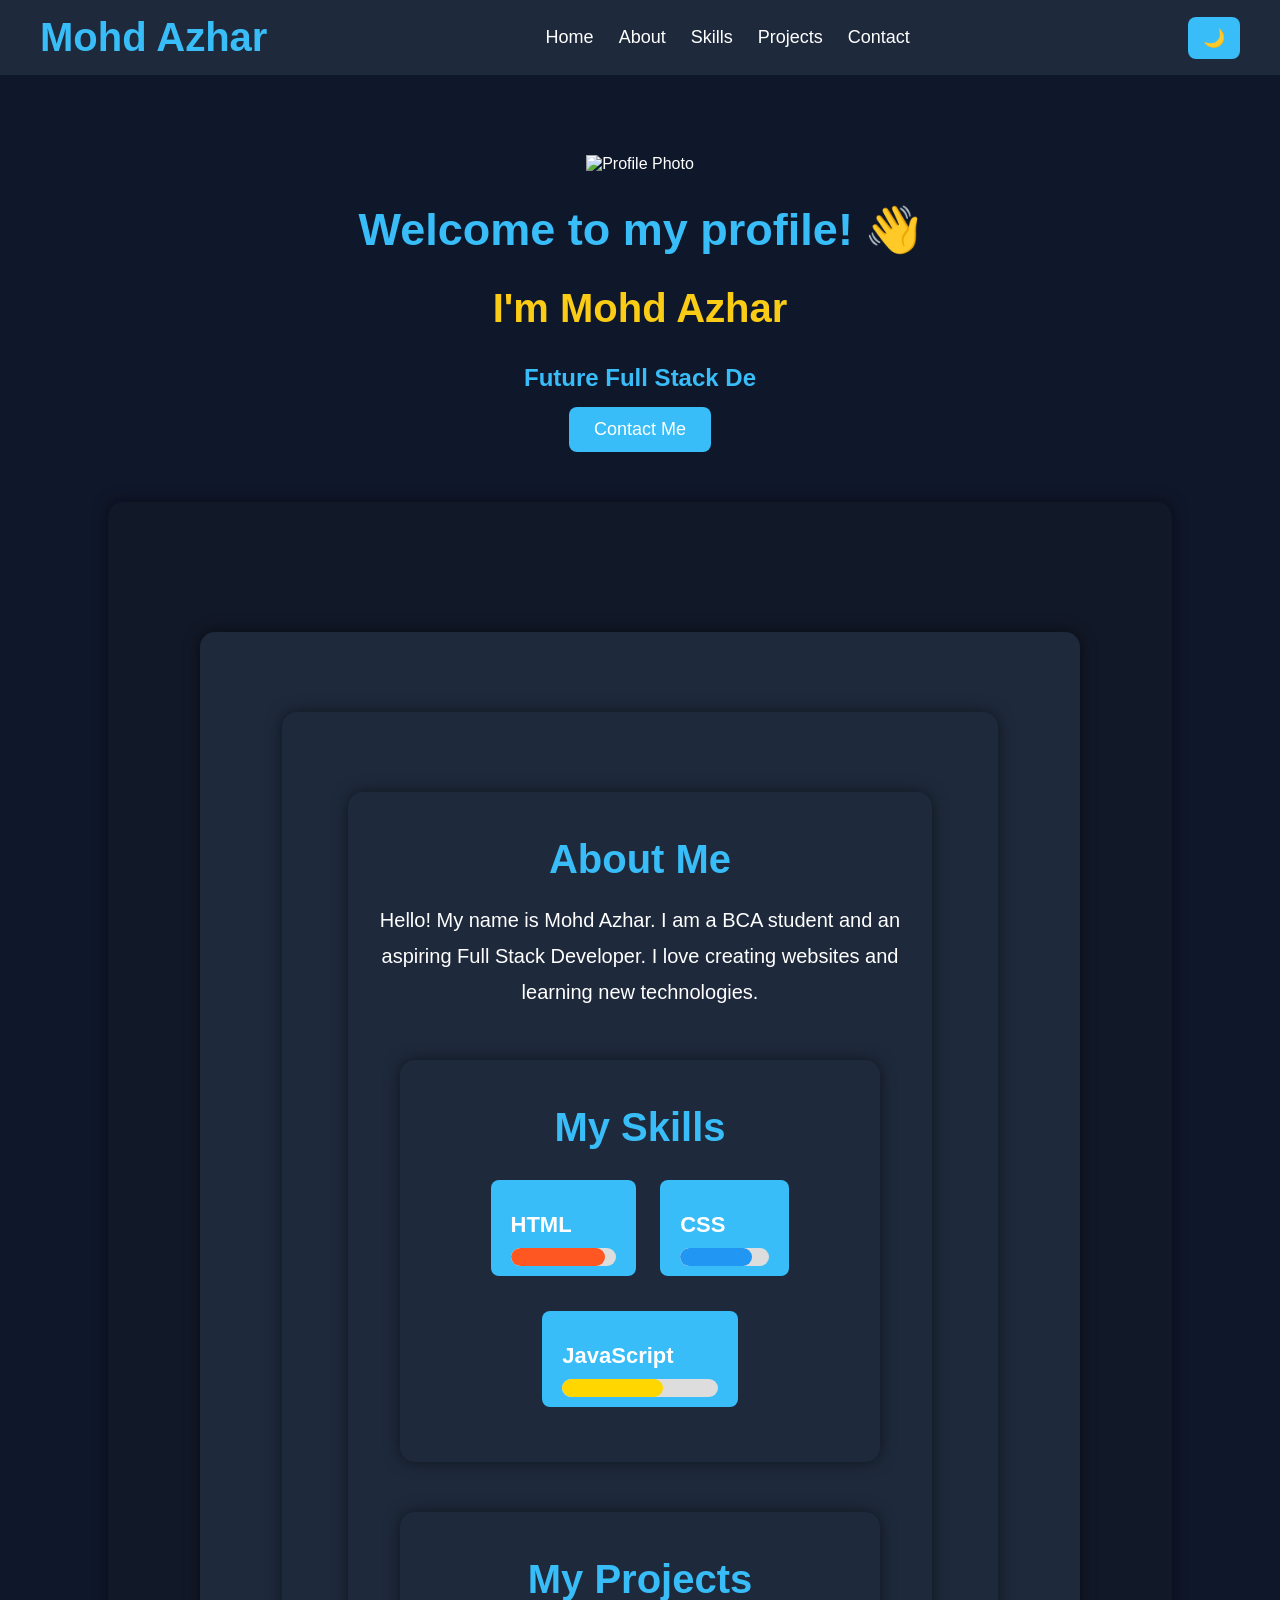
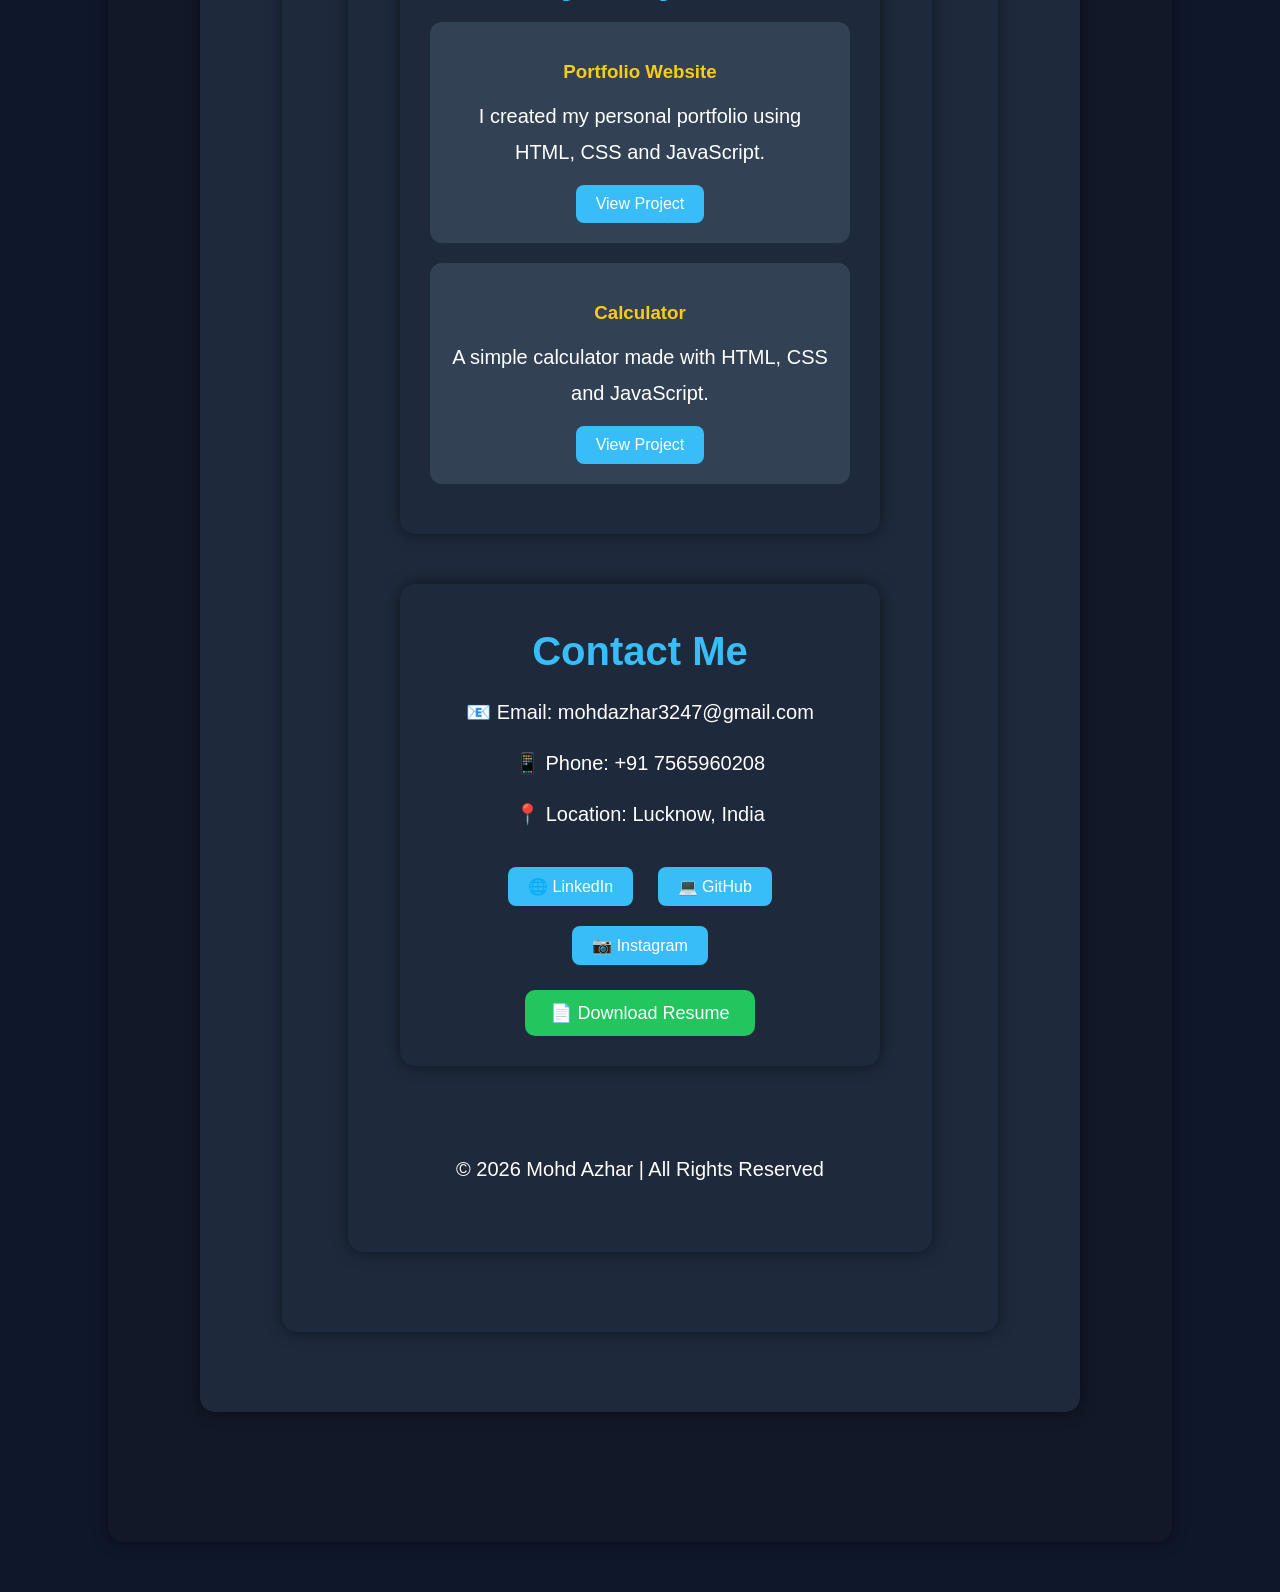
==== index.html @ 1e7f5613 "Initial commit" ====
<!DOCTYPE html>
<html lang="en">
<head>
    <meta charset="UTF-8">
    <meta name="viewport" content="width=device-width, initial-scale=1.0">
    <title>Mohd Azhar</title>

    <link rel="stylesheet" href="style.css">
</head>

<body>

    <nav>
        <h2>Mohd Azhar</h2>

        <ul>
            <li><a href="#home">Home</a></li>
            <li><a href="#about">About</a></li>
            <li><a href="#skills">Skills</a></li>
            <li><a href="#projects">Projects</a></li>
            <li><a href="#contact">Contact</a></li>
        </ul>
        <button id="themeBtn" onclick="changeTheme()">🌙</button>
    </nav>

    <div class="container" id="home">

        <img src="profile.jpg" alt="Profile Photo" class="profile">

        <h1>Welcome to my profile! 👋</h1>

        <h2>I'm Mohd Azhar</h2>

        <p id="typing"></p>

        <button onclick="goToContact()">Contact Me</button>

    </div>

          <section id="about" class="hidden">
          <section id="skills" class="hidden">
          <section id="projects" class="hidden">
          <section id="contact" class="hidden">
    <h2>About Me</h2>
    <p>
        Hello! My name is Mohd Azhar.
        I am a BCA student and an aspiring Full Stack Developer.
        I love creating websites and learning new technologies.
    </p>
<section id="skills">

    <h2>My Skills</h2>

    <div class="skill-box">

        <div class="skill">
            <h3>HTML <span>90%</span></h3>
            <div class="progress">
                <div class="progress-bar html"></div>
            </div>
        </div>

        <div class="skill">
            <h3>CSS <span>80%</span></h3>
            <div class="progress">
                <div class="progress-bar css"></div>
            </div>
        </div>

        <div class="skill">
            <h3>JavaScript <span>65%</span></h3>
            <div class="progress">
                <div class="progress-bar js"></div>
            </div>
        </div>

    </div>

</section>

    <section id="projects">

    <h2>My Projects</h2>

    <div class="project-card">
        <h3>Portfolio Website</h3>
        <p>I created my personal portfolio using HTML, CSS and JavaScript.</p>
        <button>View Project</button>
    </div>

    <div class="project-card">
        <h3>Calculator</h3>
        <p>A simple calculator made with HTML, CSS and JavaScript.</p>
        <button>View Project</button>
    </div>

</section>

<section id="contact">

    <h2>Contact Me</h2>

    <p>📧 Email: mohdazhar3247@gmail.com</p>

    <p>📱 Phone: +91 7565960208</p>

    <p>📍 Location: Lucknow, India</p>

    <div class="social-links">
        <a href="#">🌐 LinkedIn</a>
        <a href="#">💻 GitHub</a>
        <a href="#">📷 Instagram</a>
    </div>
    <a href="resume.pdf" download>
    <button class="resume-btn">📄 Download Resume</button>
</a>

</section>
<footer>
    <p>© 2026 Mohd Azhar | All Rights Reserved</p>
</footer>

<script src="script.js"></script>
</body>
</html>
---- style.css ----
html{
    scroll-behavior: smooth;
}
body{
    margin: 0;
    font-family: Arial, sans-serif;
    background-color: #0f172a;
    color: white;
}

/* Navigation Bar */

nav{
    display: flex;
    justify-content: space-between;
    align-items: center;
    background-color: #1e293b;
    padding: 15px 40px;
}

nav h2{
    color: #38bdf8;
    margin: 0;
}

nav ul{
    display: flex;
    list-style: none;
    gap: 25px;
    margin: 0;
    padding: 0;
}

nav ul li a{
    color: white;
    text-decoration: none;
    font-size: 18px;
    transition: 0.3s;
}

nav ul li a:hover{
    color: #38bdf8;
}

/* Main Section */

.container{
    text-align: center;
    margin-top: 80px;
}

h1{
    color: #38bdf8;
    font-size: 45px;
}

h2{
    color: #facc15;
}

p{
    font-size: 20px;
}

button{
    background: #38bdf8;
    color: white;
    border: none;
    padding: 12px 25px;
    border-radius: 8px;
    font-size: 18px;
    cursor: pointer;
}

button:hover{
    background: #0ea5e9;
}
#about{
    text-align: center;
    padding: 80px 20px;
    background-color: #111827;
}

#about h2{
    color: #38bdf8;
    font-size: 35px;
    margin-bottom: 20px;
}

#about p{
    color: white;
    font-size: 20px;
    max-width: 700px;
    margin: auto;
    line-height: 1.8;
}
section{
    width:80%;
    margin:50px auto;
    padding:30px;
    background:#1e293b;
    border-radius:15px;
    box-shadow:0 0 15px rgba(0,0,0,0.5);
}

section h2{
    text-align:center;
    color:#38bdf8;
    margin-bottom:20px;
}

section p{
    text-align:center;
    font-size:18px;
    line-height:1.8;
}

.project{
    background:#334155;
    padding:20px;
    border-radius:10px;
    margin-top:20px;
}

.project:hover{
    transform:scale(1.03);
    transition:0.3s;
}

.skill{
    display:inline-block;
    background:#38bdf8;
    color:white;
    padding:10px 20px;
    margin:10px;
    border-radius:8px;
    font-weight:bold;
}

.skill:hover{
    background:#0ea5e9;
    transform:scale(1.1);
    transition:0.3s;
}

footer{
    background:#1e293b;
    color:white;
    text-align:center;
    padding:20px;
    margin-top:50px;
}
@media (max-width: 768px) {

    nav{
        flex-direction: column;
        padding: 15px;
    }

    nav ul{
        flex-direction: column;
        text-align: center;
        gap: 10px;
        margin-top: 15px;
    }

    .container{
        margin-top: 40px;
        padding: 20px;
    }

    section{
        width: 90%;
    }
}
h2{
    color:#facc15;
    font-size:40px;
    margin-top:15px;
}

.container p{
    font-size:22px;
    color:white;
    margin:12px 0;
}
#typing{
    font-size: 24px;
    color: #38bdf8;
    font-weight: bold;
    margin: 15px 0;
}
#themeBtn{
    padding:10px 15px;
    border:none;
    border-radius:8px;
    background:#38bdf8;
    color:white;
    cursor:pointer;
    font-size:18px;
}

#themeBtn:hover{
    background:#0ea5e9;
}
.light-mode{
    background:white;
    color:black;
}

.light-mode nav{
    background:#e5e7eb;
}

.light-mode section{
    background:#f3f4f6;
    color:black;
}

.hidden{
    opacity:0;
    transform:translateY(50px);
    transition:all 1s ease;
}

.show{
    opacity:1;
    transform:translateY(0);
}

/* Skills Section */

#skills{
    width:80%;
    margin:50px auto;
    padding:30px;
    background:#1e293b;
    border-radius:15px;
    box-shadow:0 0 15px rgba(0,0,0,0.5);
}

#skills h2{
    text-align:center;
    color:#38bdf8;
    font-size:40px;
    margin-bottom:30px;
}

.skill{
    margin-bottom:25px;
}

.skill h3{
    display:flex;
    justify-content:space-between;
    color:white;
    margin-bottom:10px;
    font-size:22px;
}

.skill h3 span{
    color:#38bdf8;
}

.progress{
    width:100%;
    height:18px;
    background:#ddd;
    border-radius:20px;
    overflow:hidden;
}

.progress-bar{
    height:100%;
    border-radius:20px;
    animation:fillBar 2s ease;
}

.html{
    width:90%;
    background:#ff5722;
}

.css{
    width:80%;
    background:#2196f3;
}

.js{
    width:65%;
    background:#ffd600;
}

@keyframes fillBar{
    from{
        width:0;
    }
}
/* Projects Section */

#projects{
    width:80%;
    margin:50px auto;
    padding:30px;
    background:#1e293b;
    border-radius:15px;
    box-shadow:0 0 15px rgba(0,0,0,0.5);
}

#projects h2{
    text-align:center;
    color:#38bdf8;
    font-size:40px;
    margin-bottom:30px;
}

.project-card{
    background:#334155;
    padding:20px;
    border-radius:12px;
    margin-bottom:20px;
    transition:0.3s;
}

.project-card:hover{
    transform:translateY(-8px);
    box-shadow:0 0 20px #38bdf8;
}

.project-card h3{
    color:#facc15;
    margin-bottom:10px;
}

.project-card p{
    color:white;
    margin-bottom:15px;
}

.project-card button{
    padding:10px 20px;
    border:none;
    border-radius:8px;
    background:#38bdf8;
    color:white;
    cursor:pointer;
    font-size:16px;
}

.project-card button:hover{
    background:#0ea5e9;
}
/* Contact Section */

#contact{
    width:80%;
    margin:50px auto;
    padding:30px;
    background:#1e293b;
    border-radius:15px;
    text-align:center;
    box-shadow:0 0 15px rgba(0,0,0,0.5);
}

#contact h2{
    color:#38bdf8;
    font-size:40px;
    margin-bottom:20px;
}

#contact p{
    color:white;
    font-size:20px;
    margin:15px 0;
}

.social-links{
    margin-top:25px;
}

.social-links a{
    text-decoration:none;
    color:white;
    background:#38bdf8;
    padding:10px 20px;
    margin:10px;
    border-radius:8px;
    display:inline-block;
    transition:0.3s;
}

.social-links a:hover{
    background:#0ea5e9;
    transform:scale(1.1);
}
.resume-btn{
    margin-top:15px;
    padding:12px 25px;
    background:#22c55e;
    color:white;
    border:none;
    border-radius:10px;
    font-size:18px;
    cursor:pointer;
    transition:0.3s;
}

.resume-btn:hover{
    background:#16a34a;
    transform:scale(1.05);
}
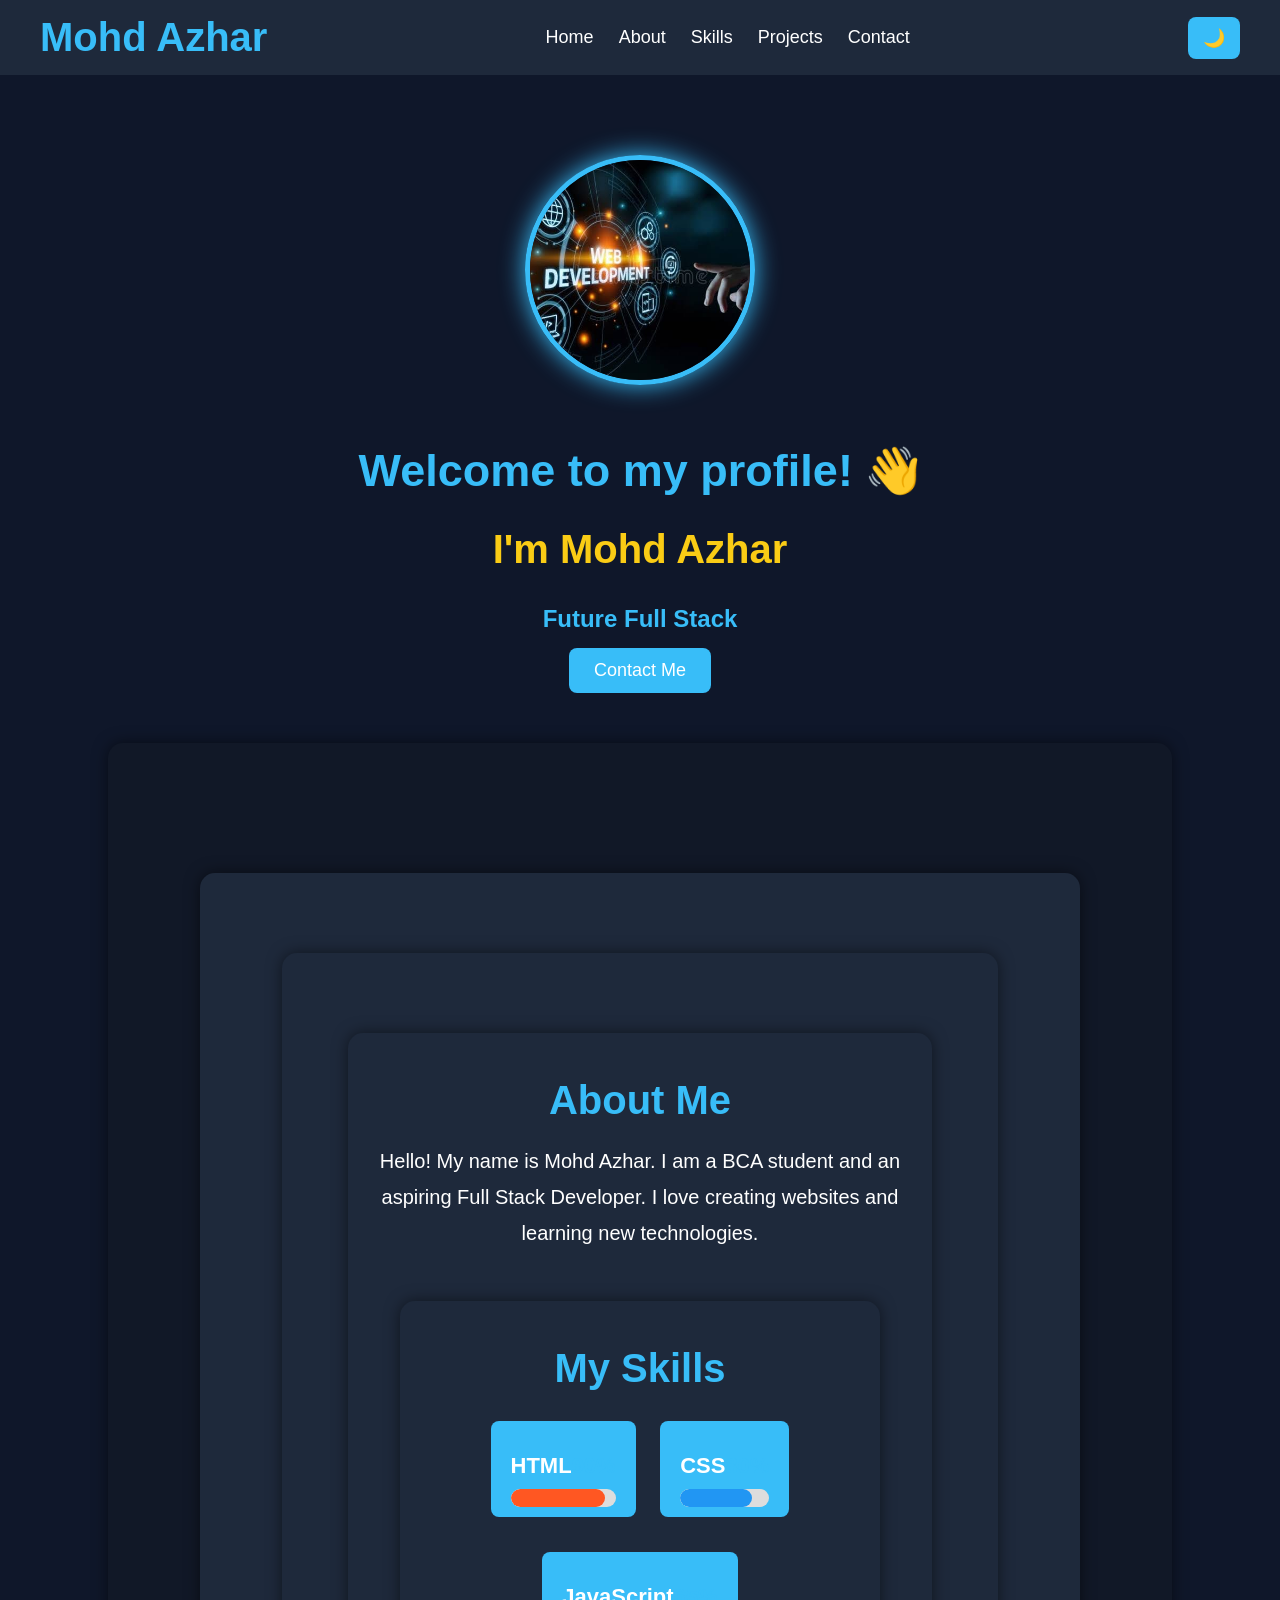
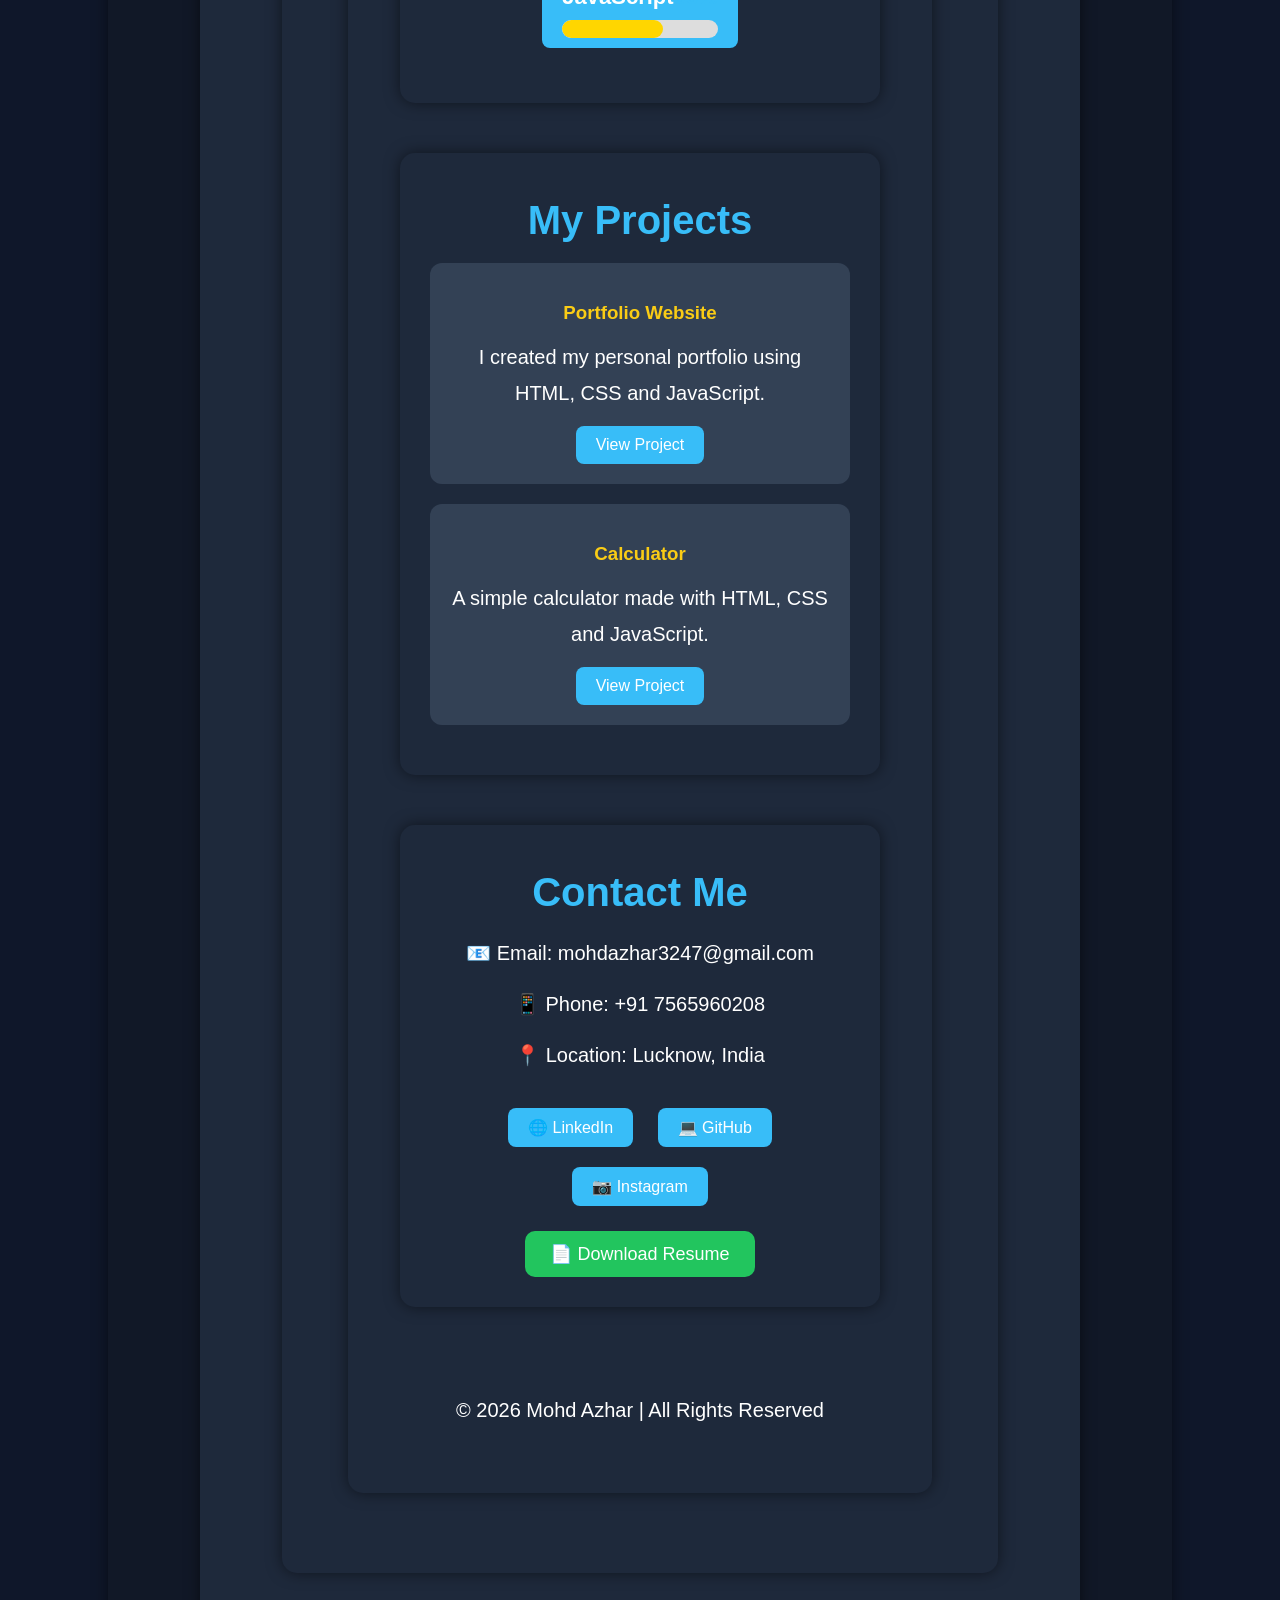
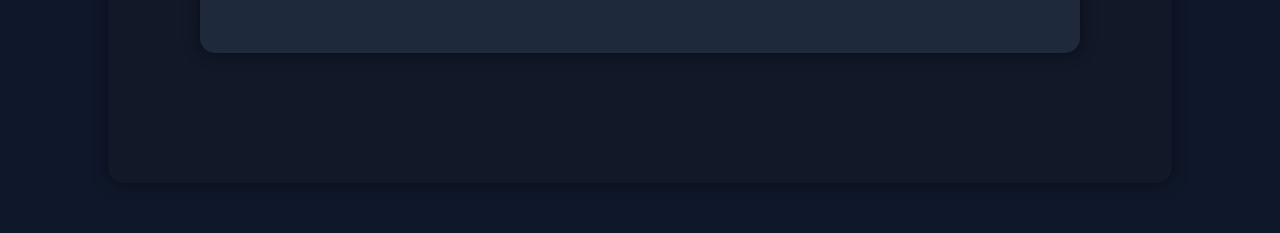
==== commit 6c6422d3: "updates code" ====
--- a/index.html
+++ b/index.html
@@ -25,7 +25,7 @@
 
     <div class="container" id="home">
 
-        <img src="profile.jpg" alt="Profile Photo" class="profile">
+        <img src="profile.jpg.jpeg" alt="Profile Photo" class="profile">
 
         <h1>Welcome to my profile! 👋</h1>
 
--- a/style.css
+++ b/style.css
@@ -408,4 +408,19 @@
 .resume-btn:hover{
     background:#16a34a;
     transform:scale(1.05);
+}
+.profile{
+    width:220px;
+    height:220px;
+    border-radius:50%;
+    object-fit:cover;
+    border:5px solid #38bdf8;
+    box-shadow:0 0 25px #38bdf8;
+    margin-bottom:25px;
+    transition:0.5s;
+}
+
+.profile:hover{
+    transform:scale(1.08);
+    box-shadow:0 0 40px #38bdf8;
 }
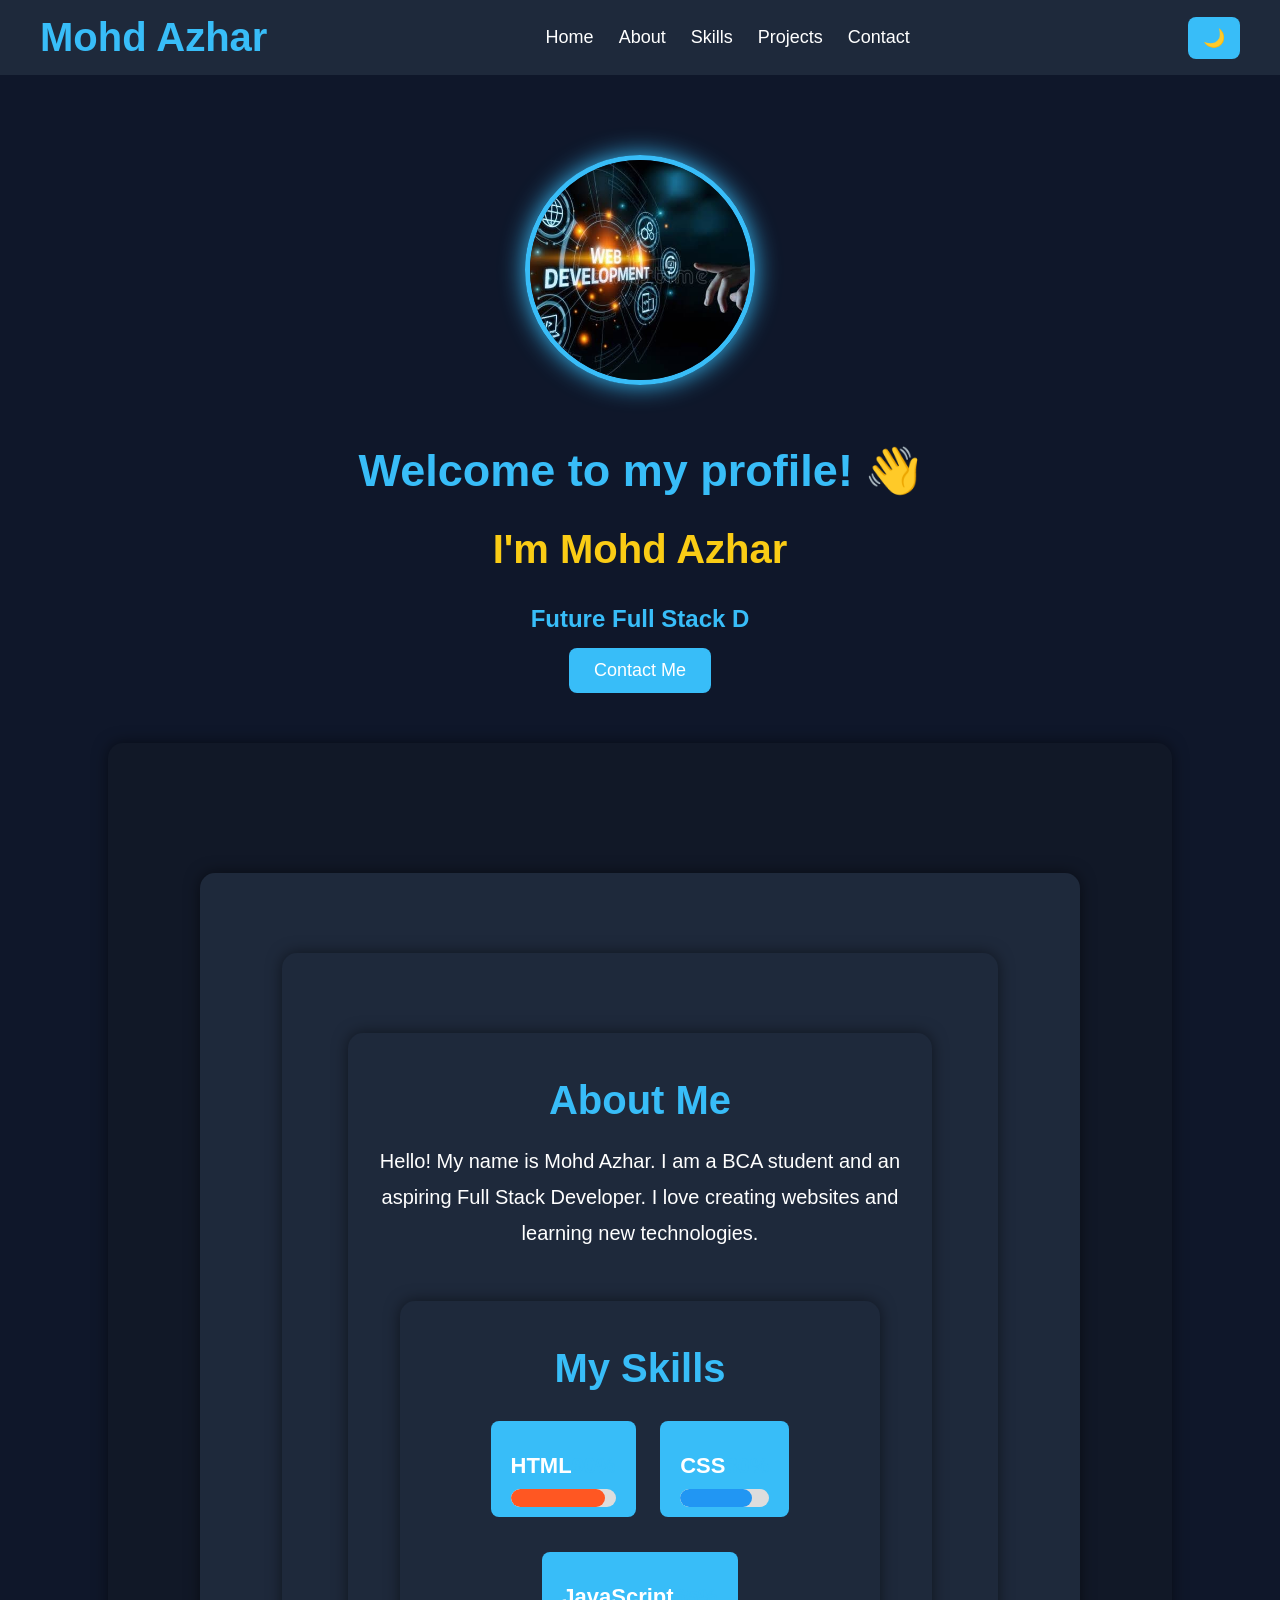
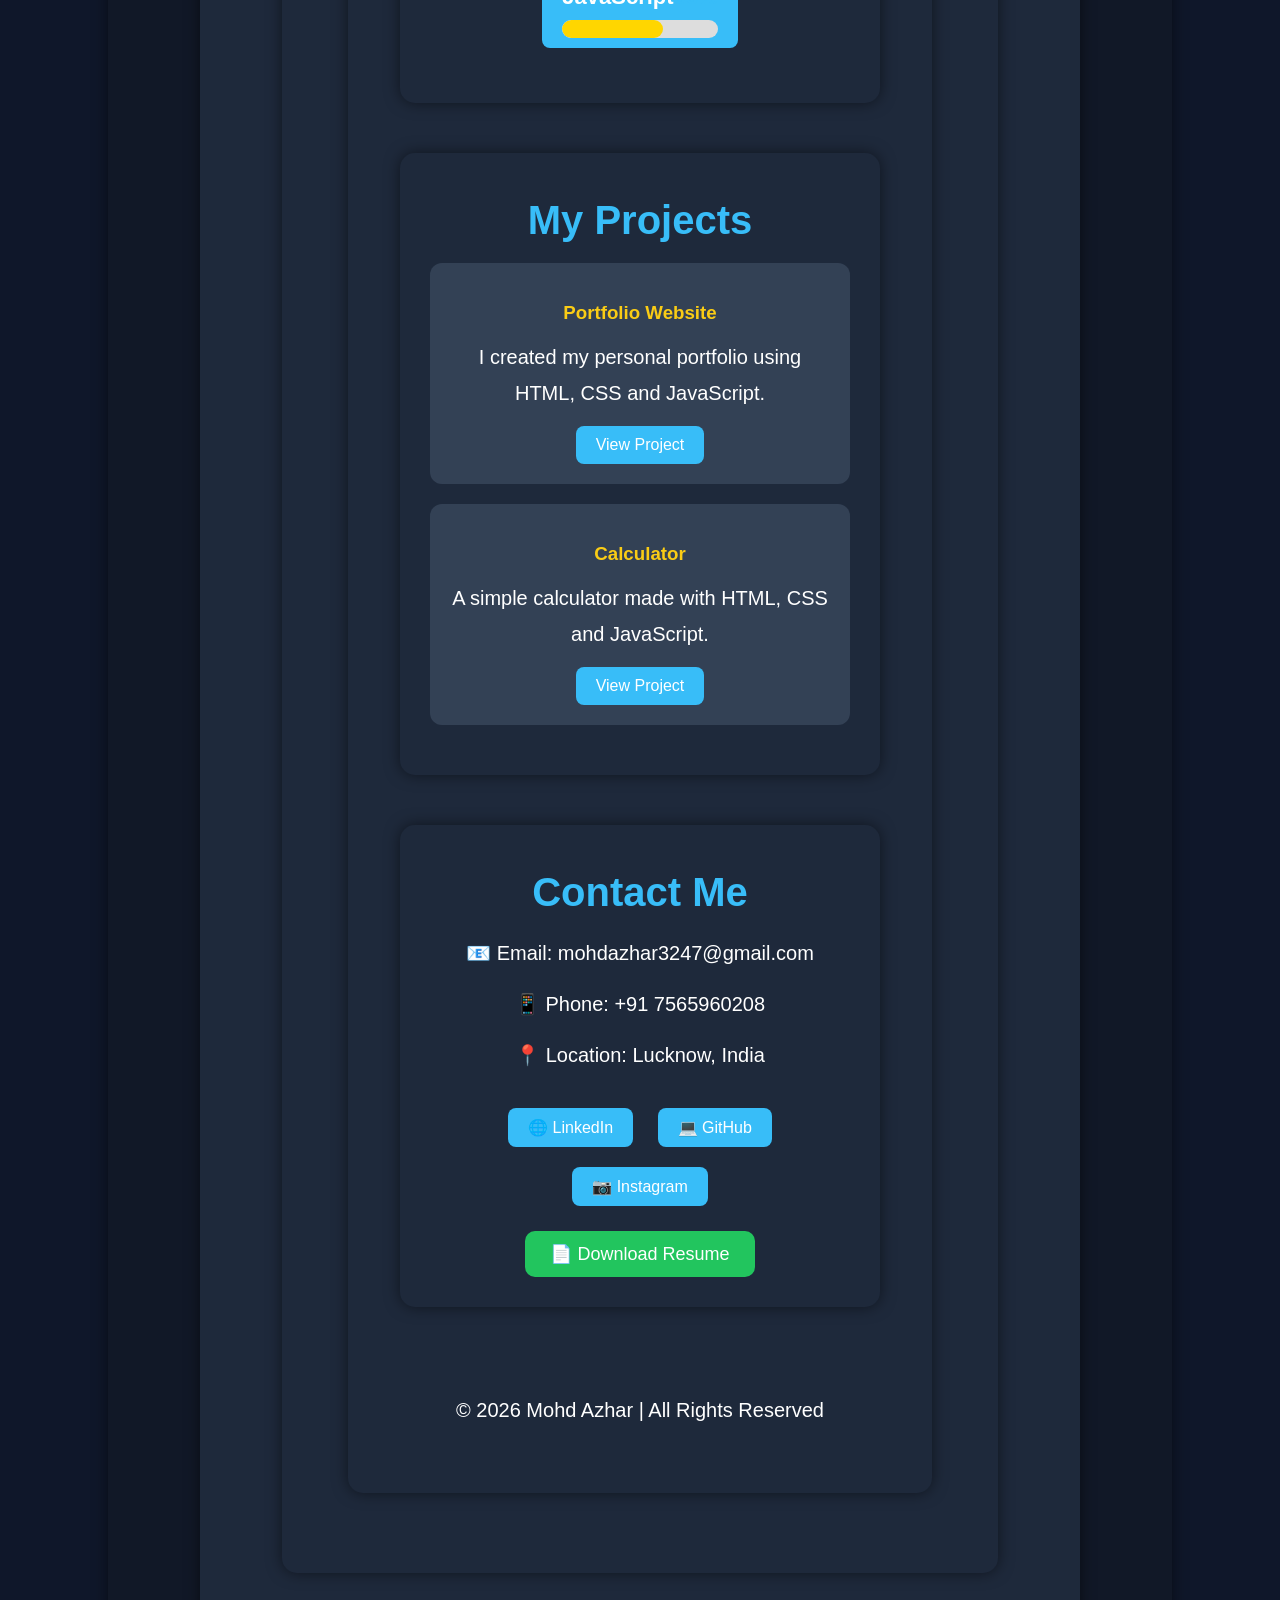
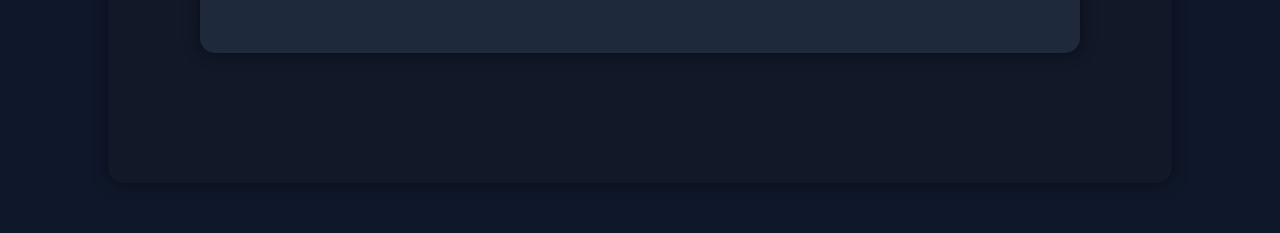
==== commit 759b7fc6: "added profile photo" ====
--- a/index.html
+++ b/index.html
@@ -25,7 +25,7 @@
 
     <div class="container" id="home">
 
-        <img src="profile.jpg.jpeg" alt="Profile Photo" class="profile">
+        <img src="aaaa.jpg.jpeg" alt="Profile Photo" class="profile">
 
         <h1>Welcome to my profile! 👋</h1>
 
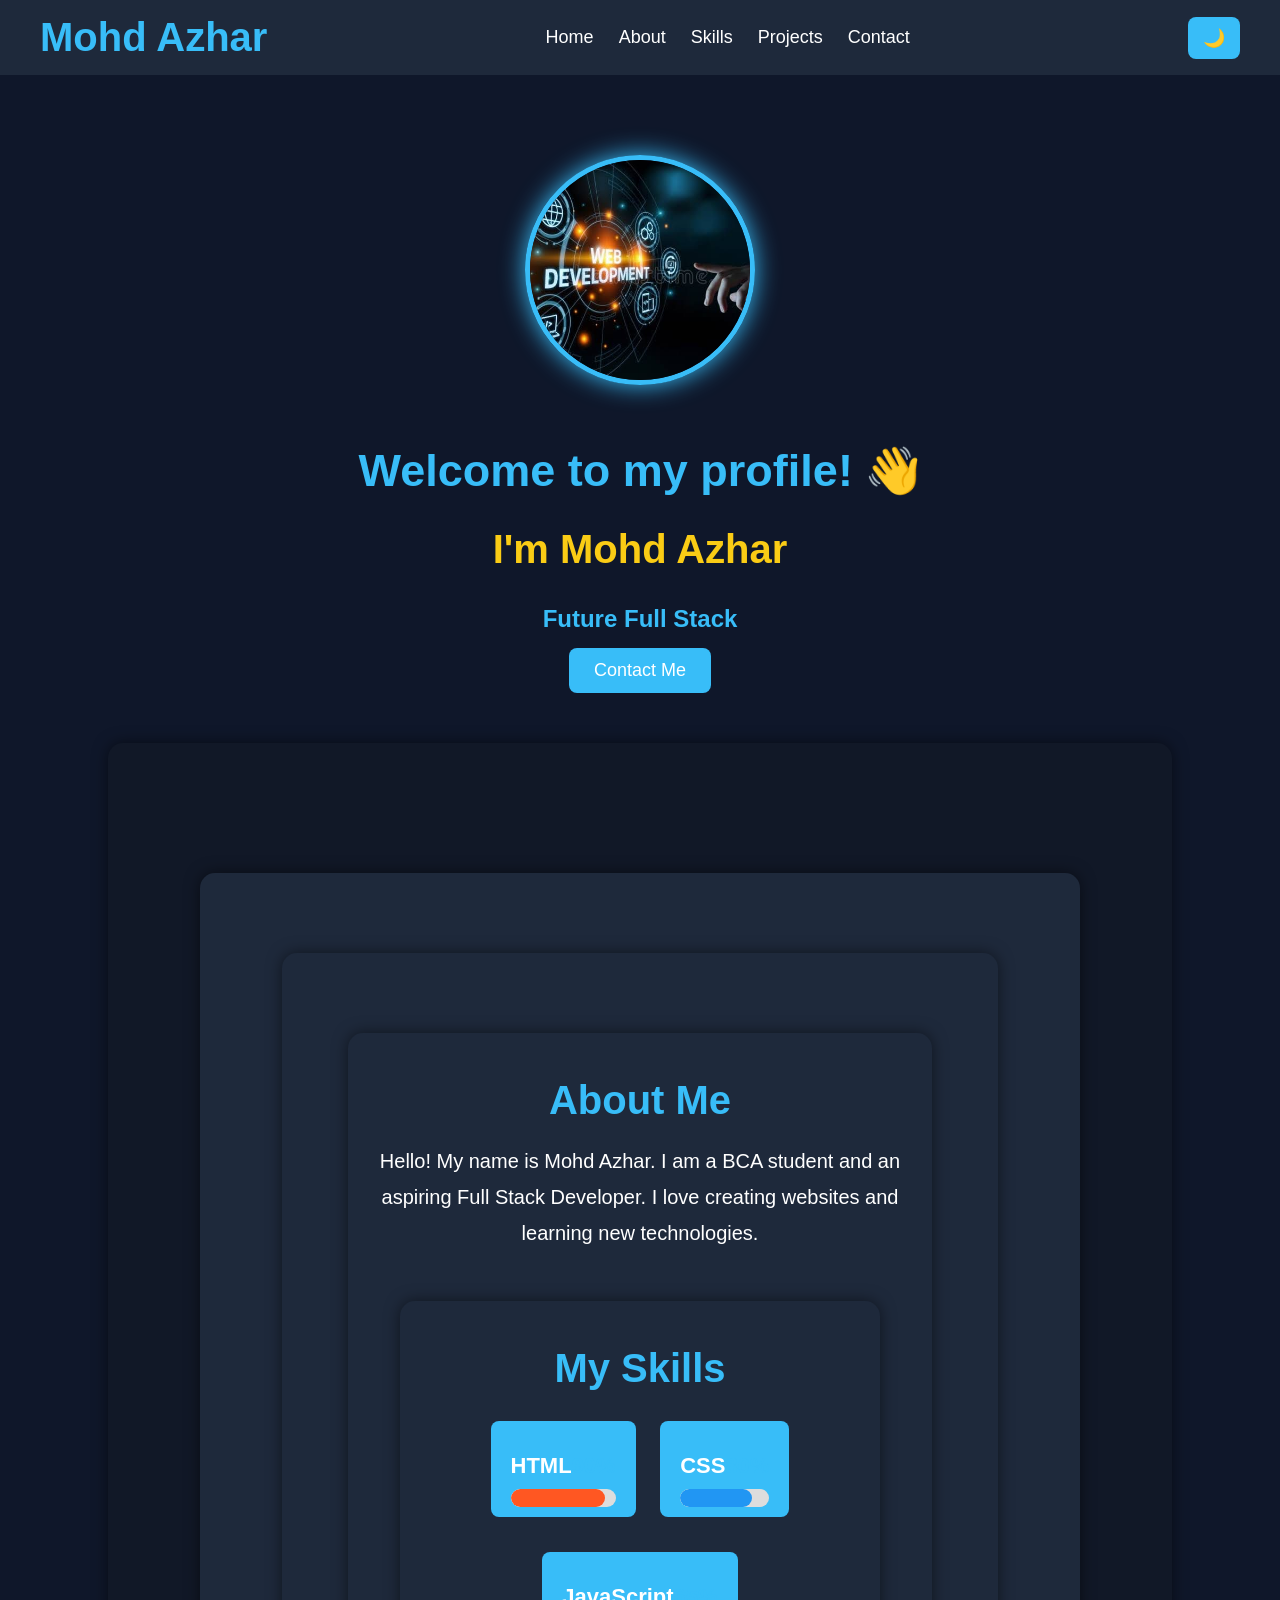
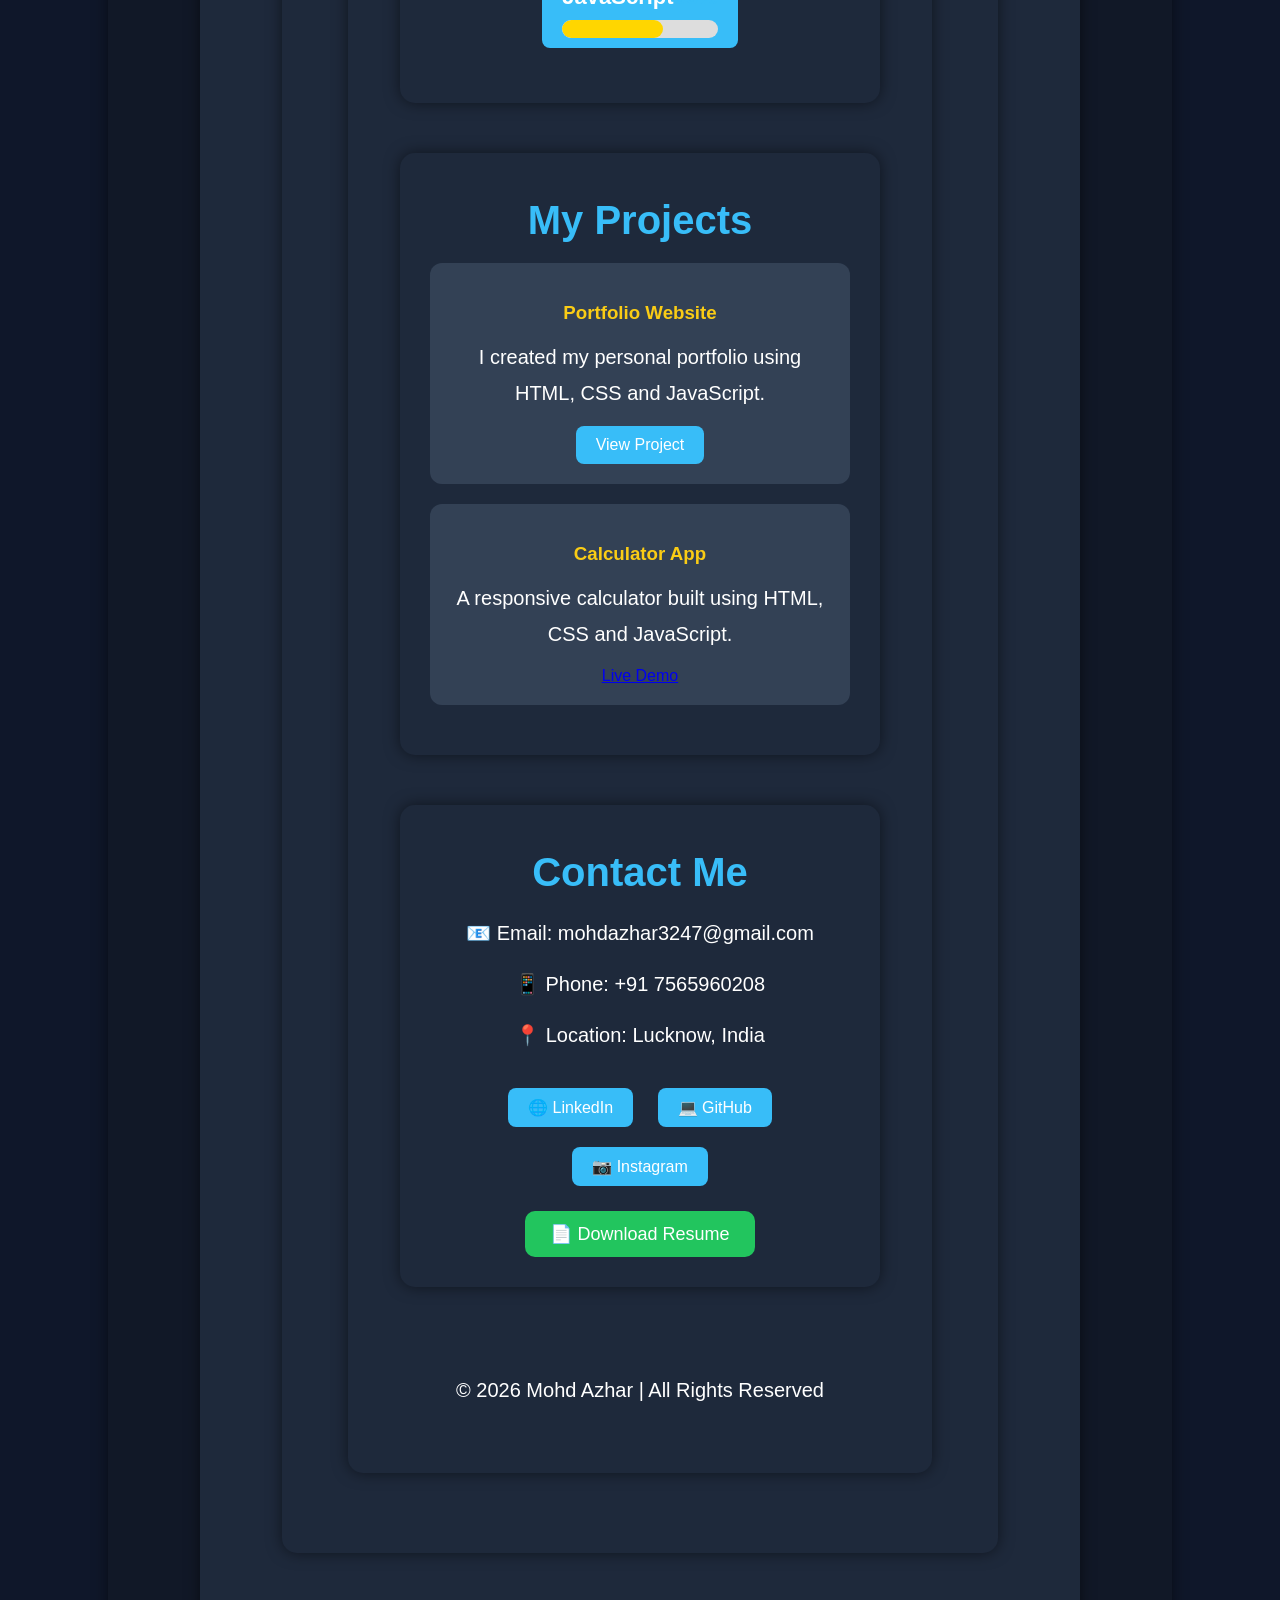
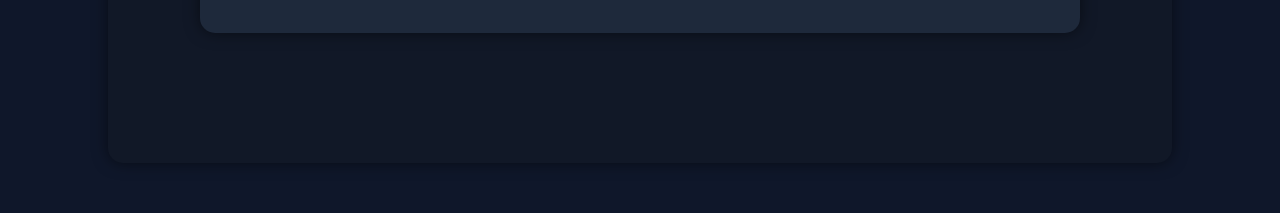
==== commit e17f5764: "added calculator app" ====
--- a/index.html
+++ b/index.html
@@ -87,12 +87,15 @@
         <p>I created my personal portfolio using HTML, CSS and JavaScript.</p>
         <button>View Project</button>
     </div>
+    
+    <div class="project-card">
+    <h3>Calculator App</h3>
+    <p>A responsive calculator built using HTML, CSS and JavaScript.</p>
 
-    <div class="project-card">
-        <h3>Calculator</h3>
-        <p>A simple calculator made with HTML, CSS and JavaScript.</p>
-        <button>View Project</button>
-    </div>
+    <a href="Calculator-App/index.html" target="_blank">
+        Live Demo
+    </a>
+</div>
 
 </section>
 
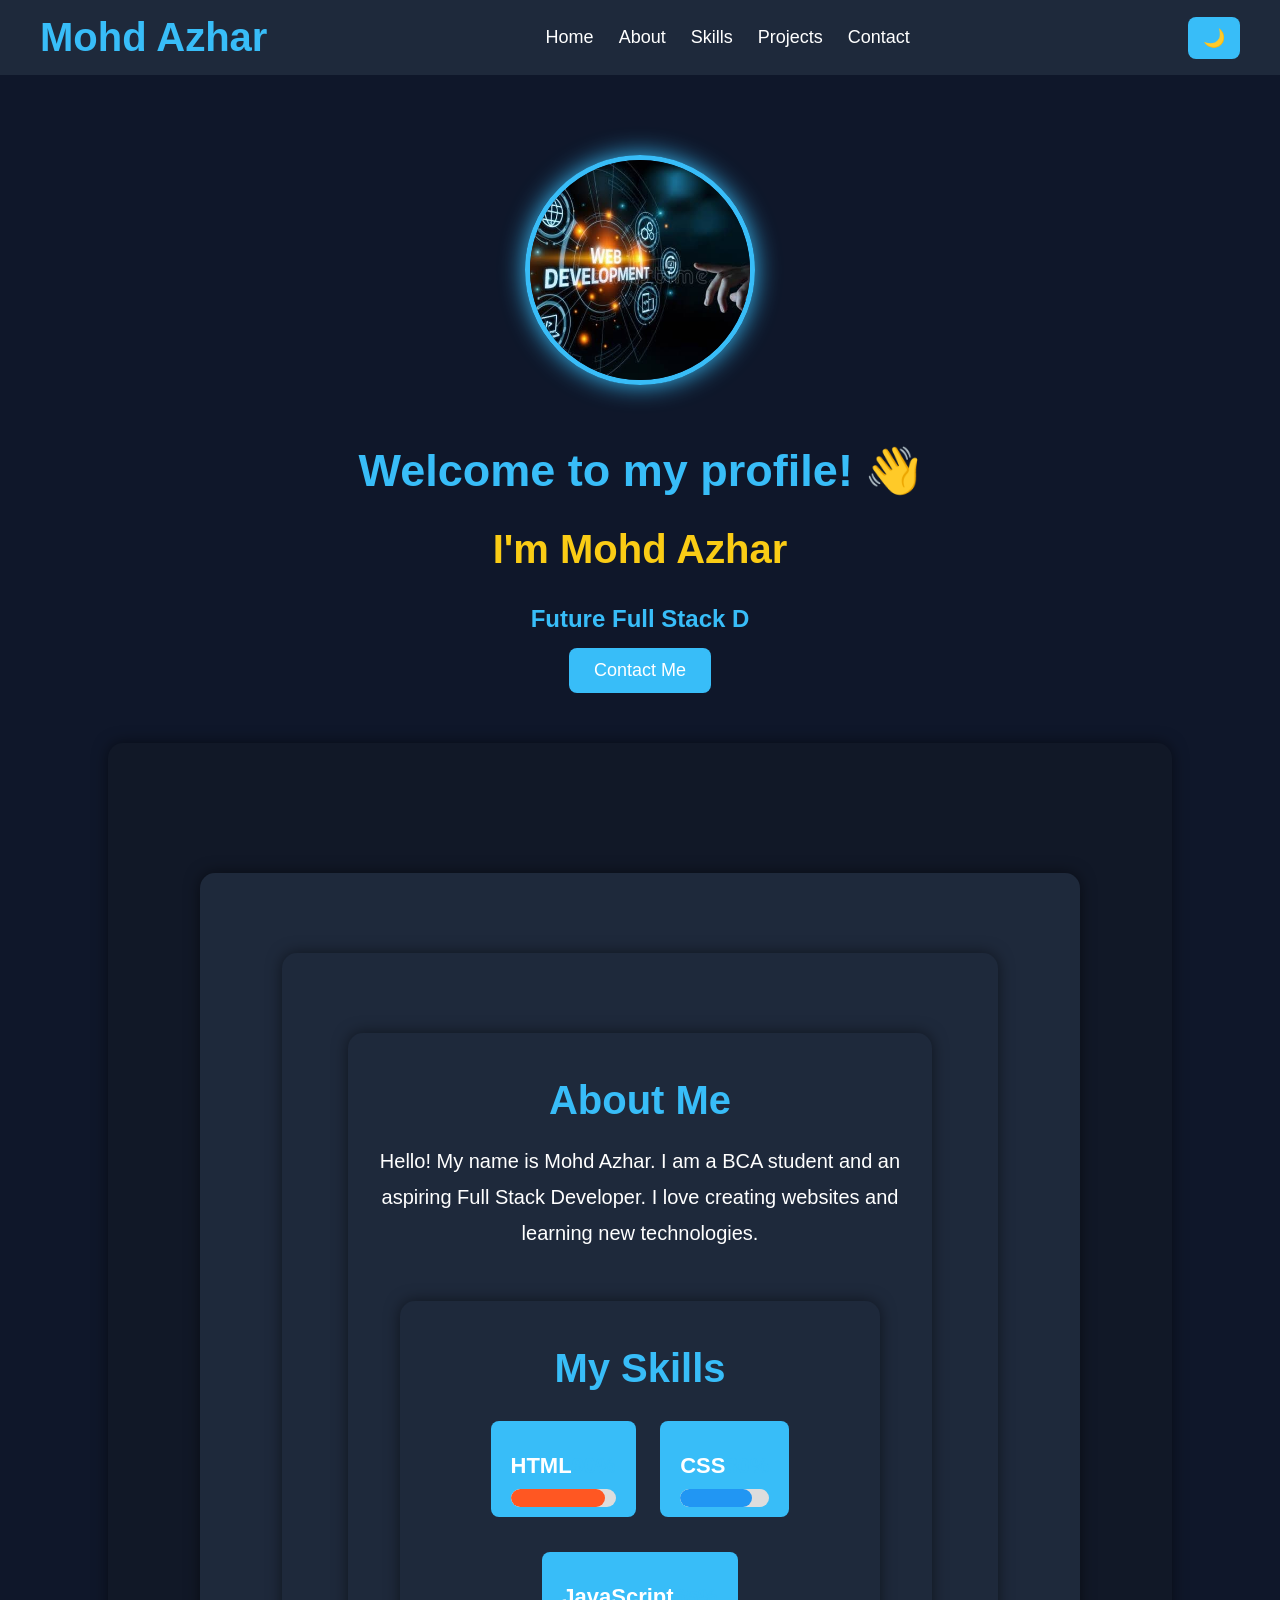
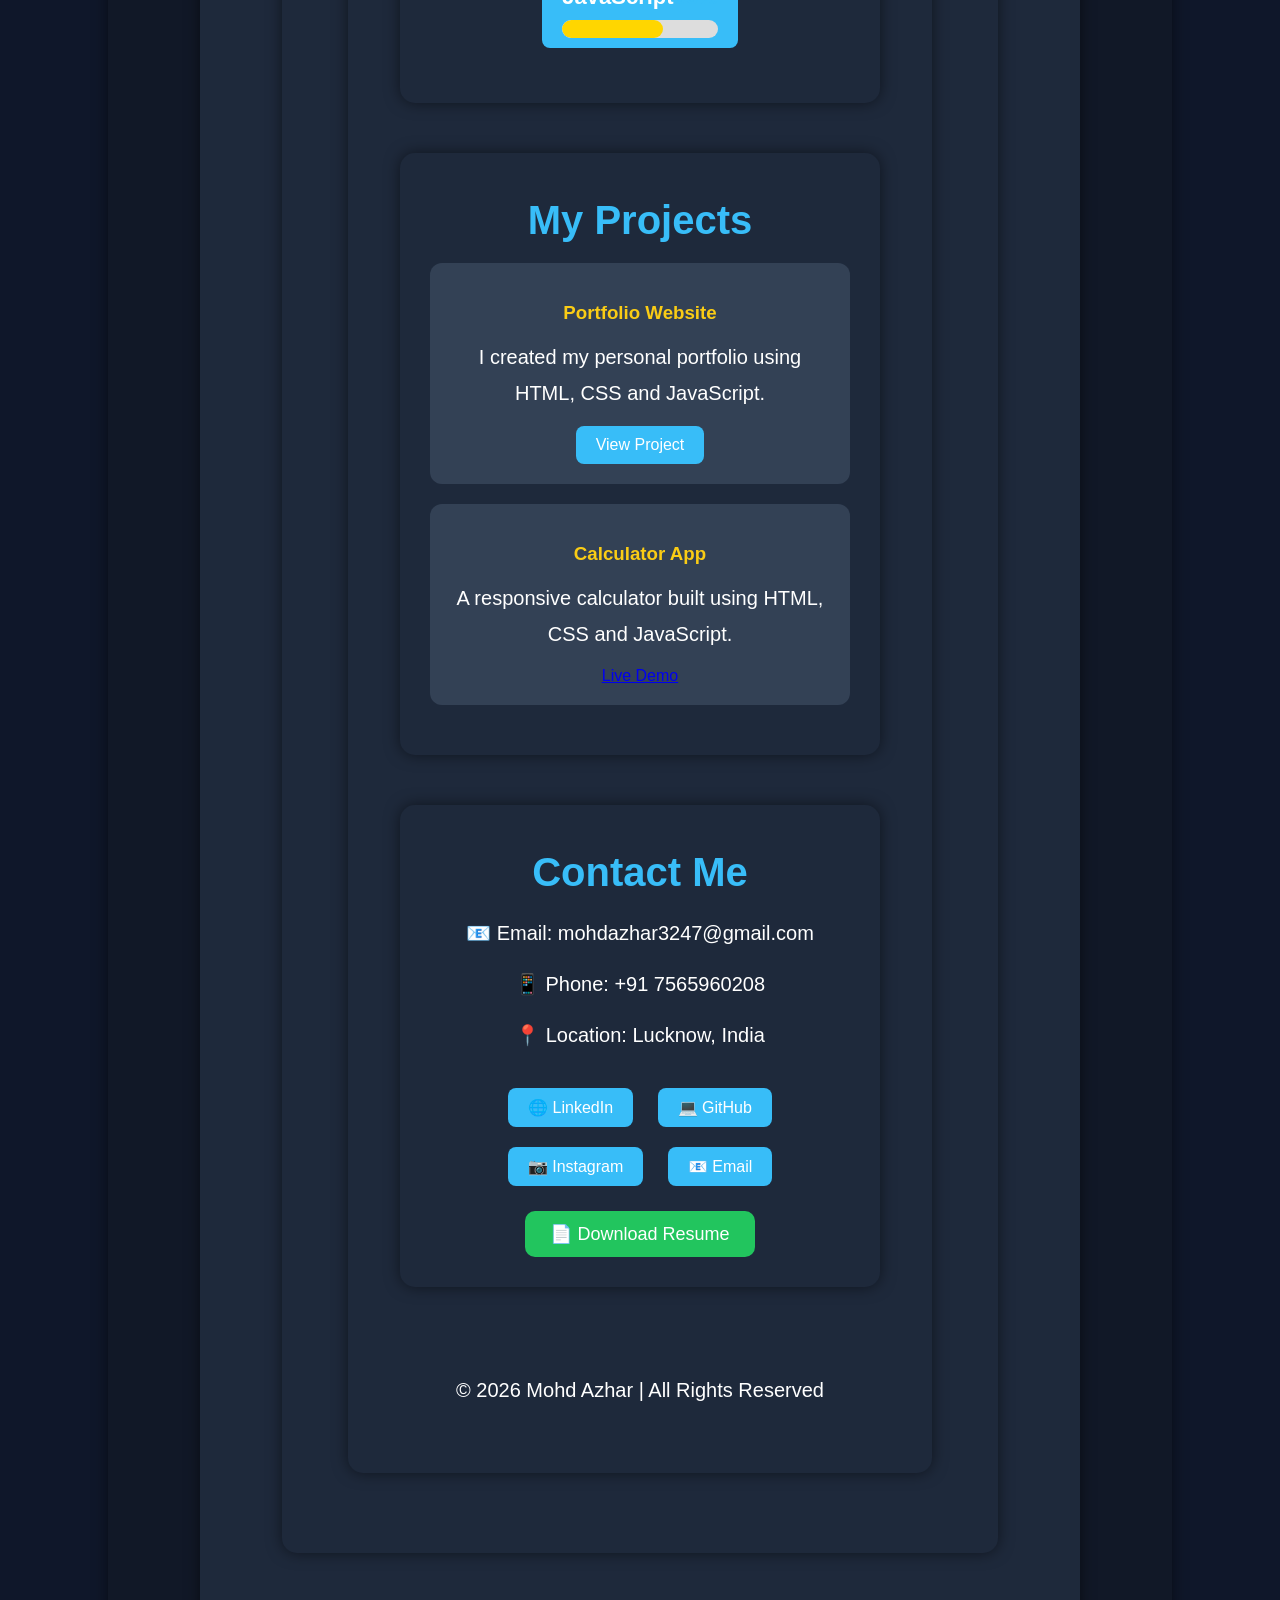
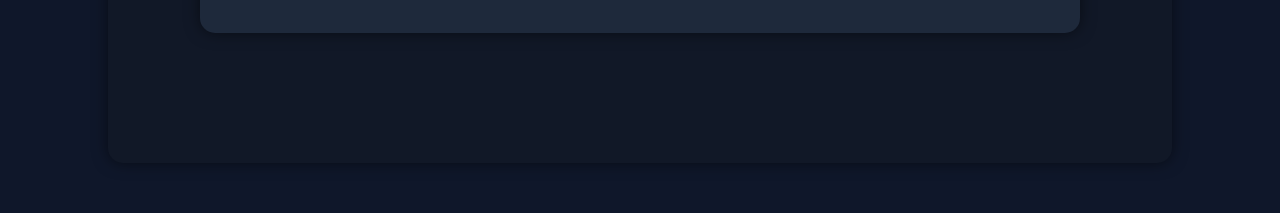
==== commit 5d5095f9: "updates code" ====
--- a/index.html
+++ b/index.html
@@ -113,6 +113,7 @@
         <a href="#">🌐 LinkedIn</a>
         <a href="#">💻 GitHub</a>
         <a href="#">📷 Instagram</a>
+        <a href="mailto:mohdazhar3247@gmail.com">📧 Email</a>
     </div>
     <a href="resume.pdf" download>
     <button class="resume-btn">📄 Download Resume</button>
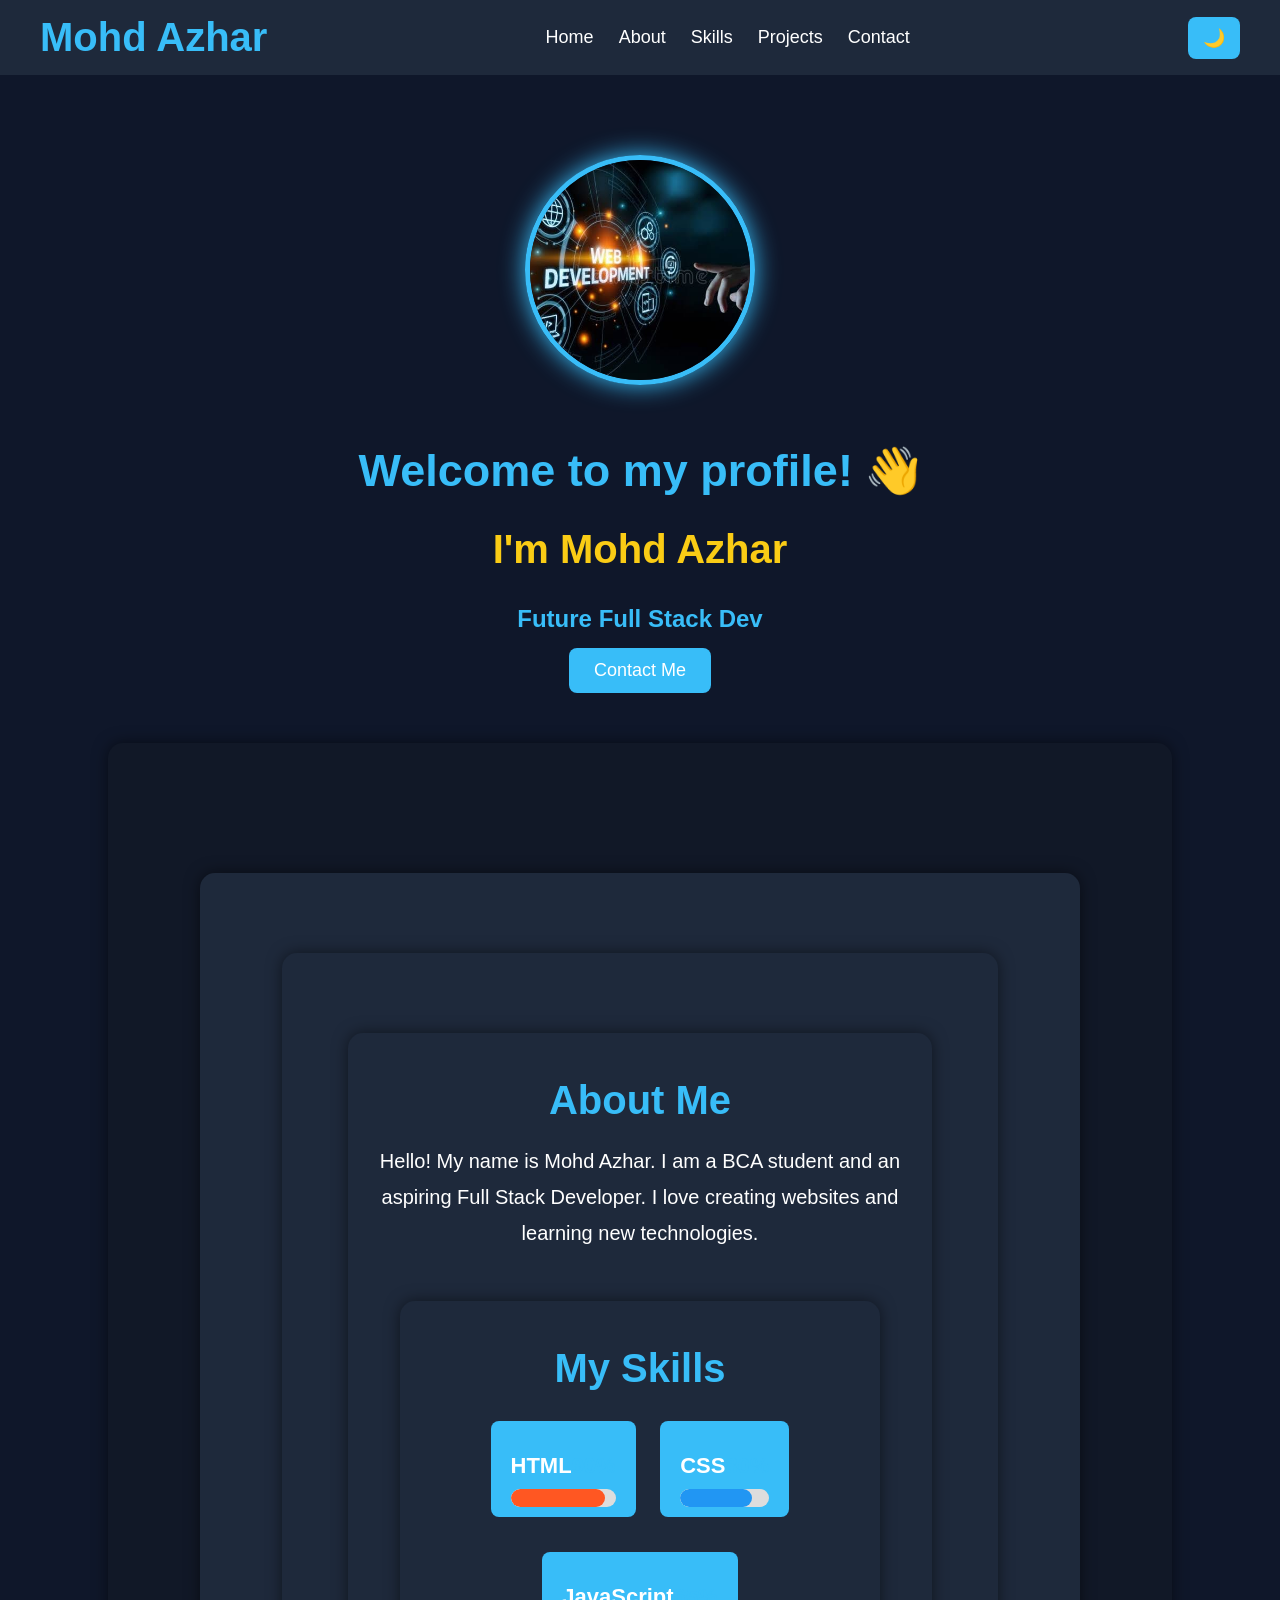
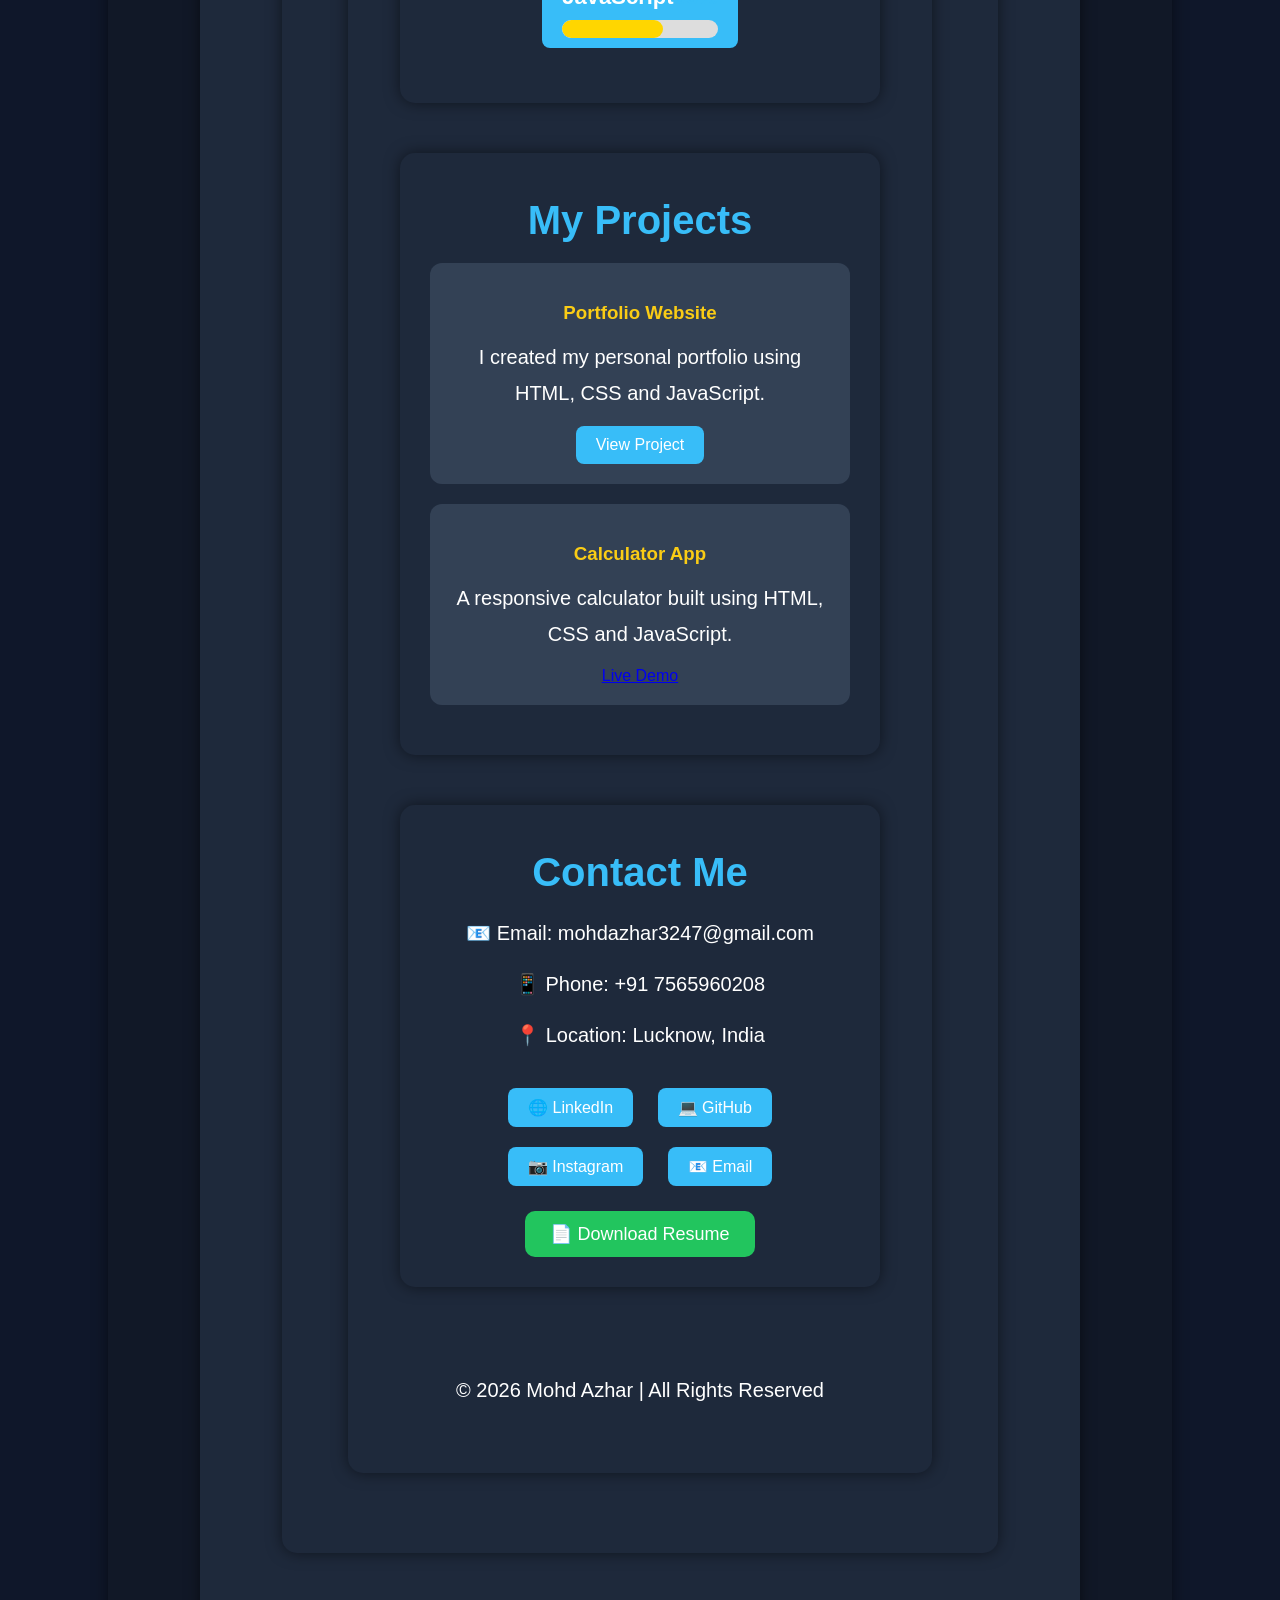
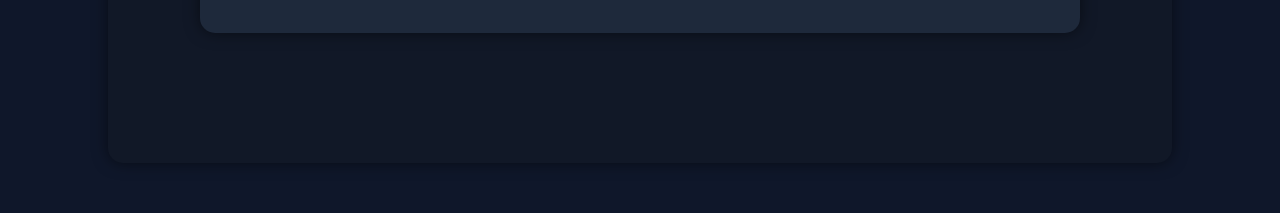
==== commit ebcfeb05: "Added Email Button" ====
--- a/index.html
+++ b/index.html
@@ -113,7 +113,9 @@
         <a href="#">🌐 LinkedIn</a>
         <a href="#">💻 GitHub</a>
         <a href="#">📷 Instagram</a>
-        <a href="mailto:mohdazhar3247@gmail.com">📧 Email</a>
+        <a href="https://mail.google.com/mail/?view=cm&fs=1&to=mohdazhar3247@gmail.com" target="_blank">
+    📧 Email
+</a>
     </div>
     <a href="resume.pdf" download>
     <button class="resume-btn">📄 Download Resume</button>
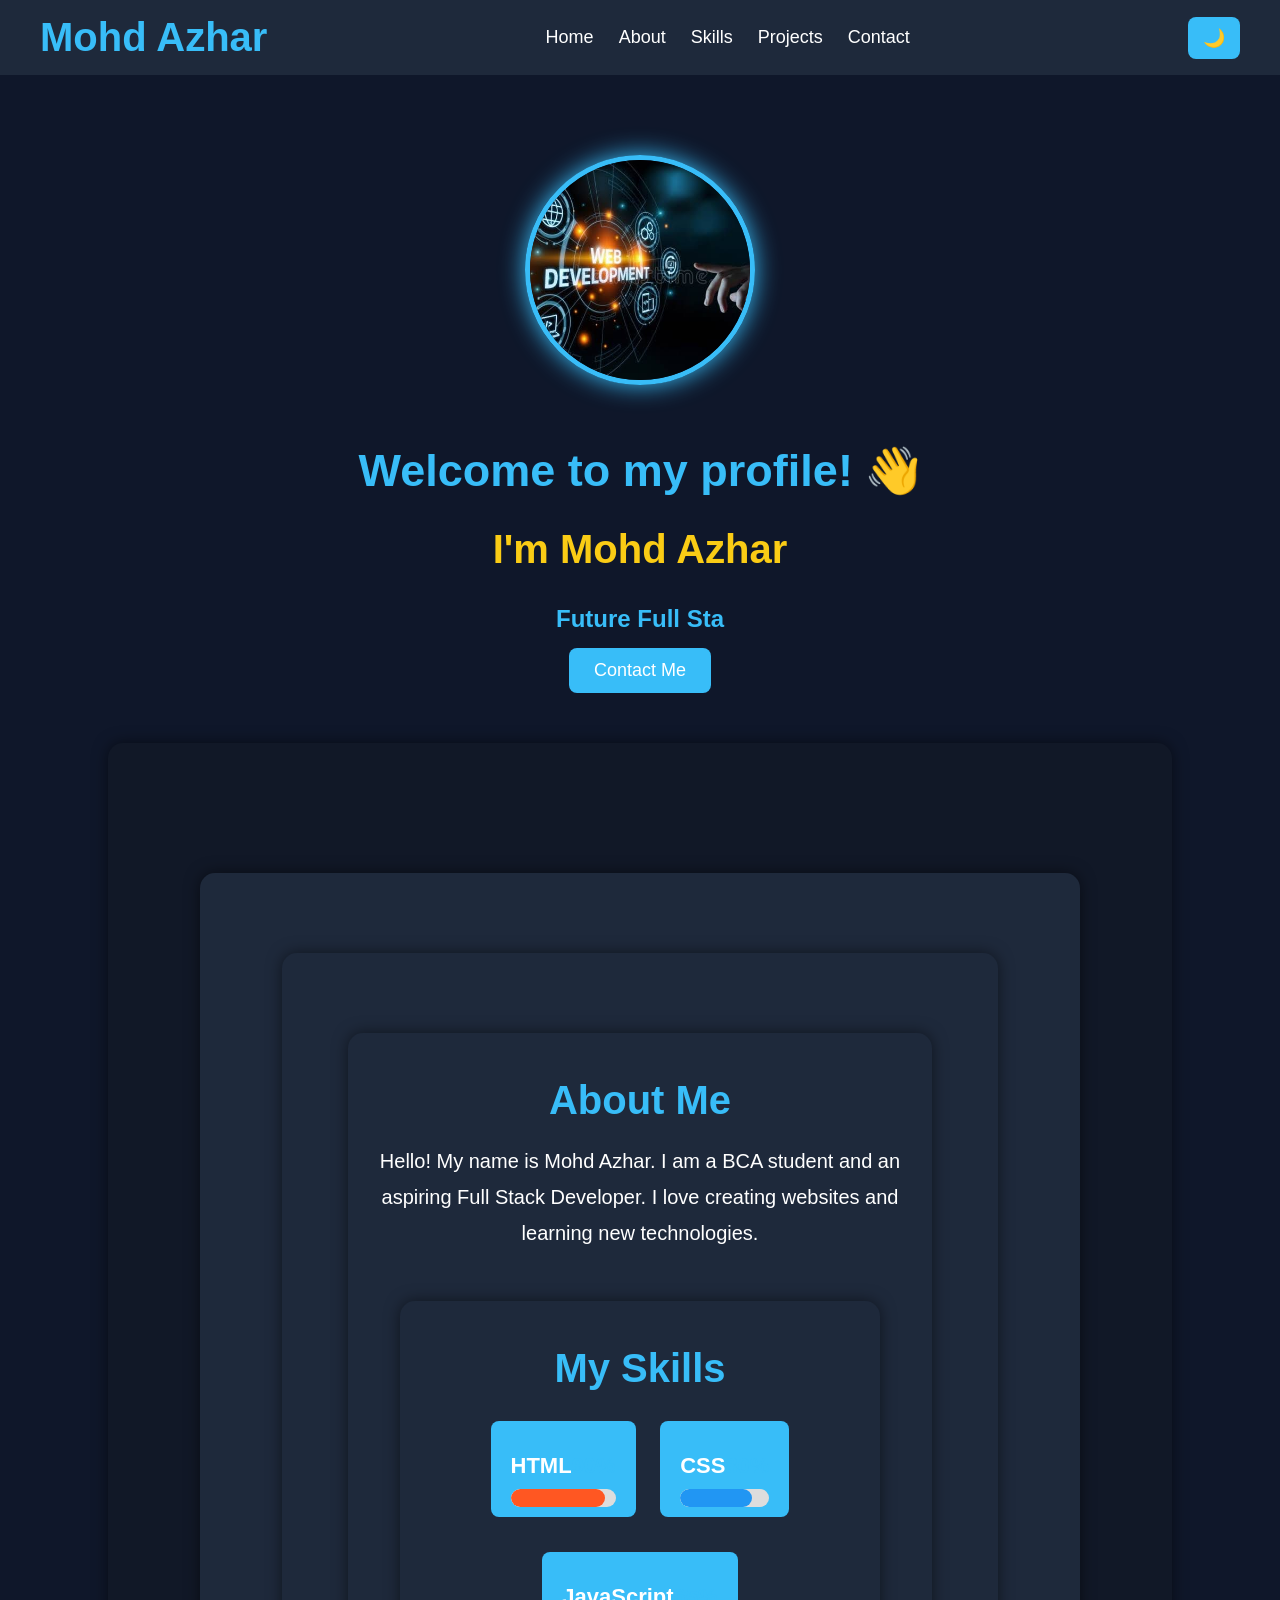
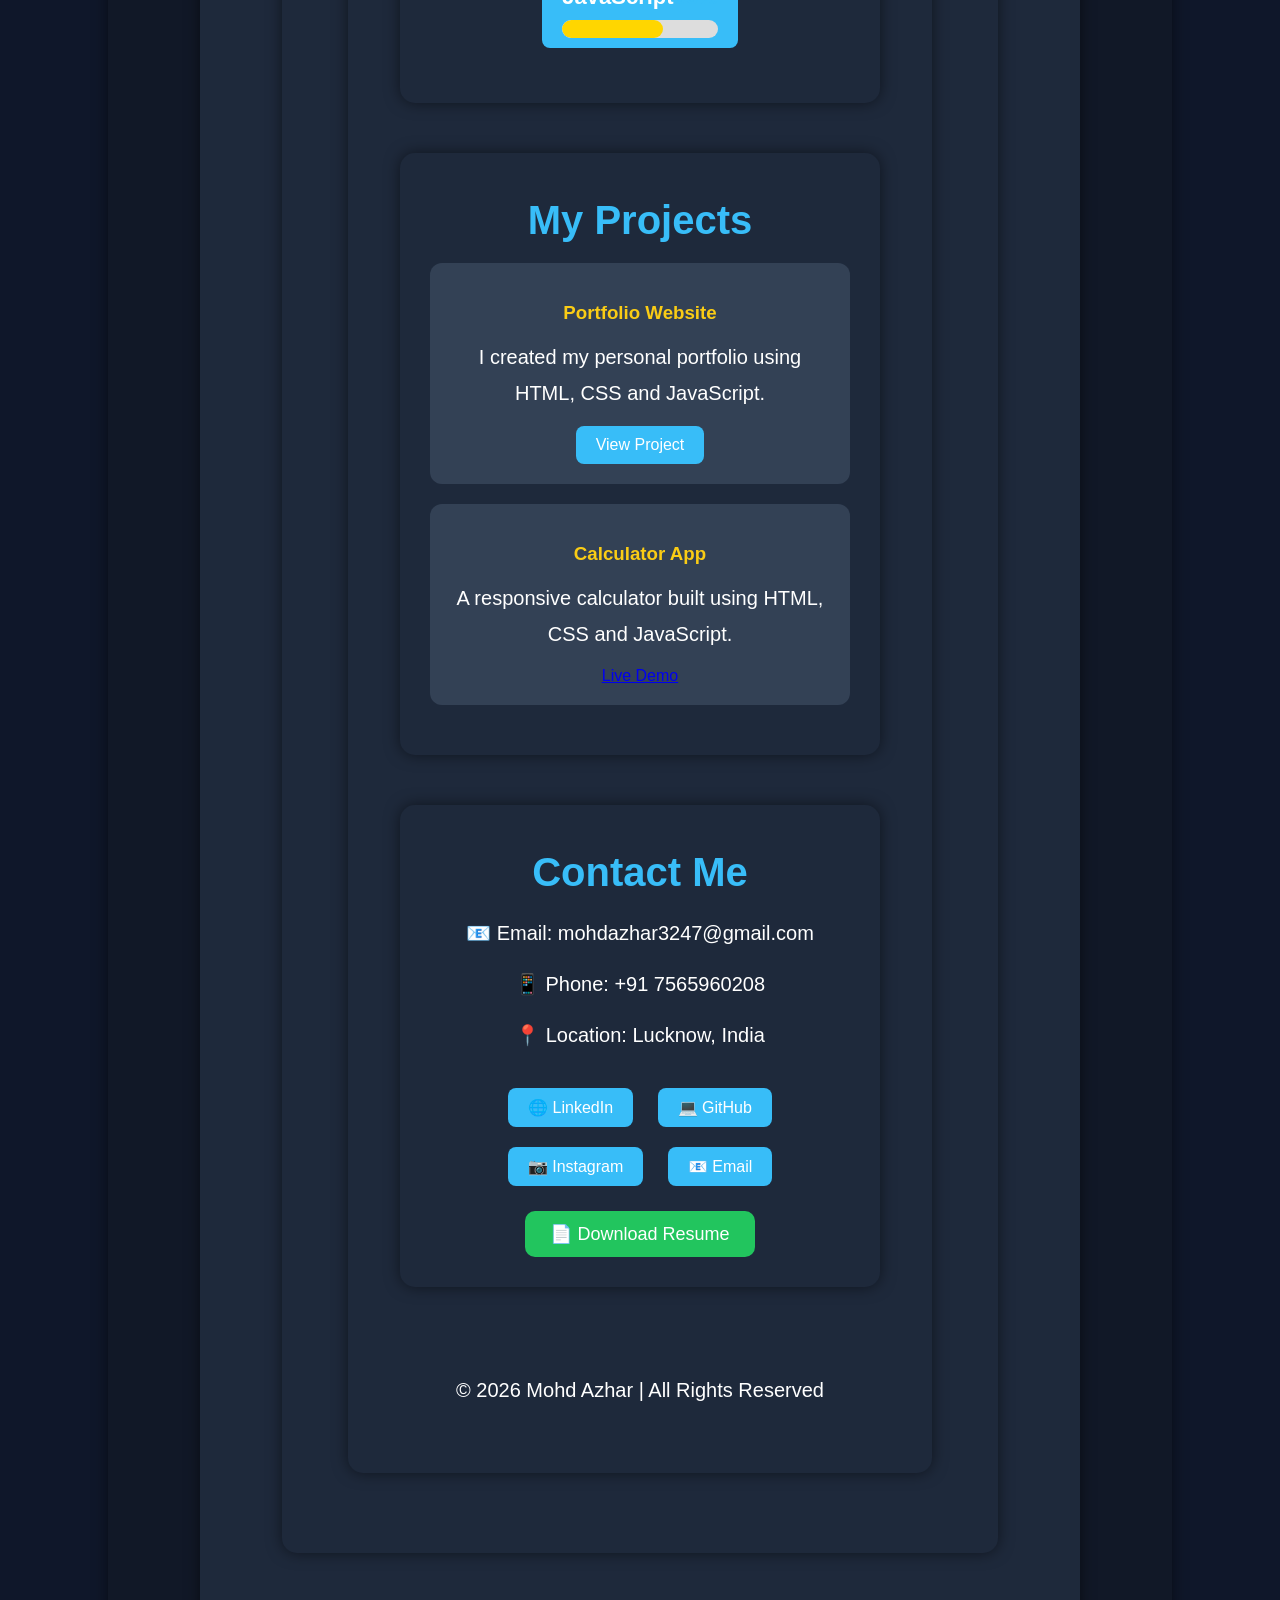
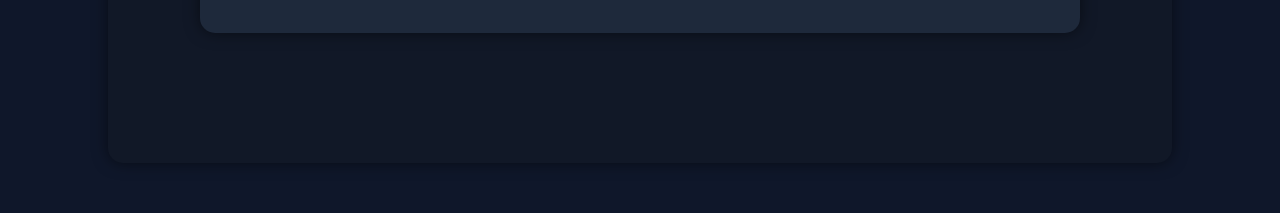
==== commit d53374b9: "added social media links and email button" ====
--- a/index.html
+++ b/index.html
@@ -110,9 +110,9 @@
     <p>📍 Location: Lucknow, India</p>
 
     <div class="social-links">
-        <a href="#">🌐 LinkedIn</a>
-        <a href="#">💻 GitHub</a>
-        <a href="#">📷 Instagram</a>
+        <a href="https://www.linkedin.com/in/mohd-azhar-453961364?utm_source=share_via&utm_content=profile&utm_medium=member_android">🌐 LinkedIn</a>
+        <a href="https://www.linkedin.com/in/mohd-azhar-453961364?utm_source=share_via&utm_content=profile&utm_medium=member_android">💻 GitHub</a>
+        <a href="https://www.instagram.com/___.azhar._._?igsh=cTZ5NHB0eXoxdG11">📷 Instagram</a>
         <a href="https://mail.google.com/mail/?view=cm&fs=1&to=mohdazhar3247@gmail.com" target="_blank">
     📧 Email
 </a>
